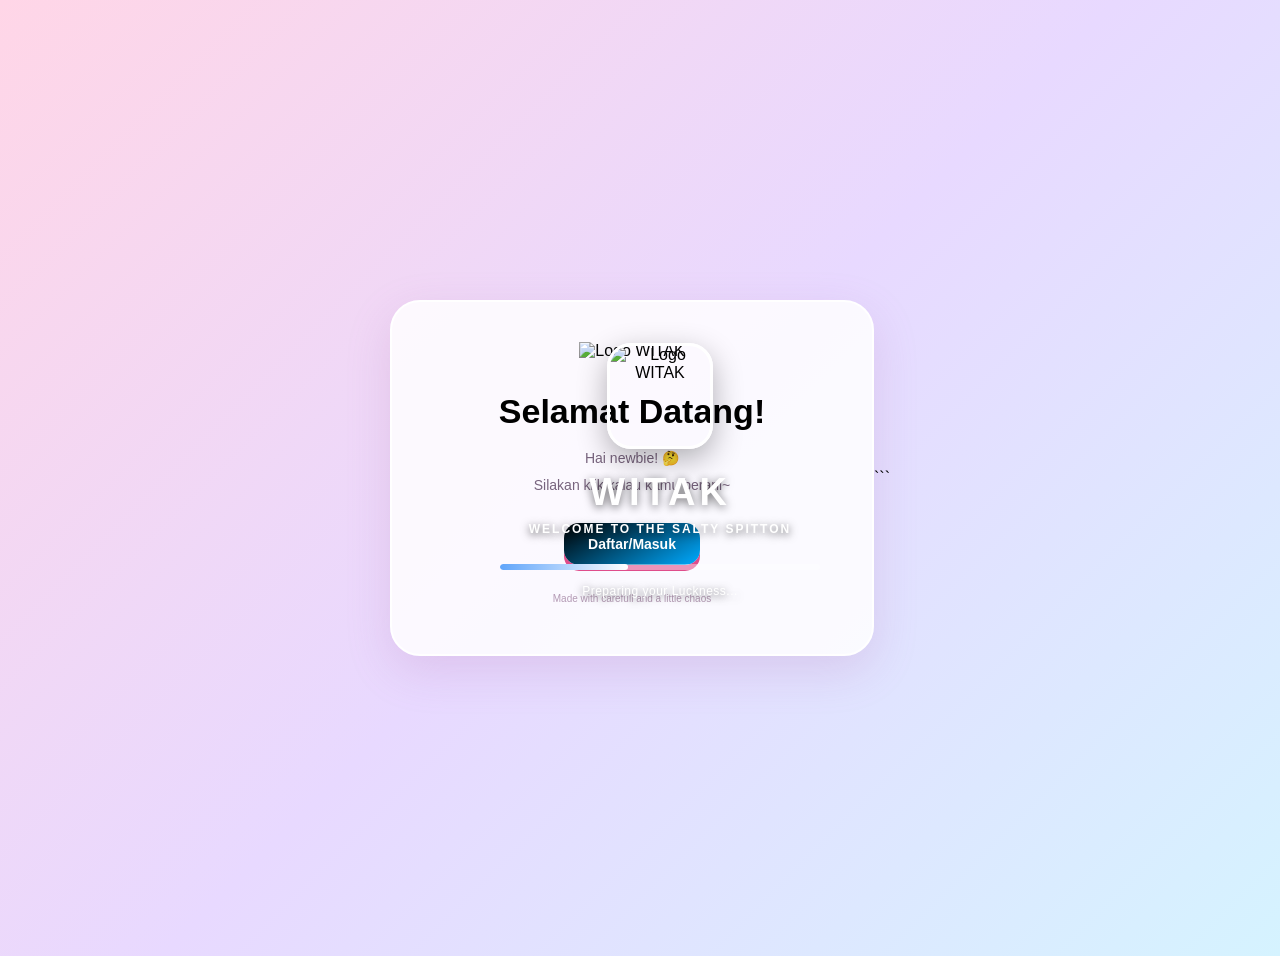
==== index.html @ 828f7e0a "Add files via upload" ====
<!DOCTYPE html>
<!--
    Deklarasi HTML5.
    Memberitahu browser bahwa dokumen ini menggunakan HTML versi 5.
-->

<html lang="id">
<!--
    Tag pembuka HTML.
    lang="id" menandakan bahwa bahasa utama halaman adalah Bahasa Indonesia.
-->

<head>
    <!-- ==========================================
         1. INFORMASI HALAMAN
    =========================================== -->

    <meta charset="UTF-8">
    <!-- Mengatur encoding karakter menjadi UTF-8.
         Mendukung simbol, emoji, dan berbagai karakter bahasa. -->

    <meta name="viewport" content="width=device-width, initial-scale=1.0">
    <!-- Membuat tampilan website menyesuaikan ukuran layar perangkat.
         width=device-width = lebar halaman mengikuti lebar perangkat.
         initial-scale=1.0 = zoom awal berada pada skala normal. -->

    <title>Welcome Newbie 💖</title>
    <!-- Judul halaman yang muncul pada tab browser. -->


    <!-- ==========================================
         2. MENGHUBUNGKAN FILE CSS
    =========================================== -->

    <link rel="stylesheet" href="style-home.css">
    <!--
        Menghubungkan dokumen HTML dengan file CSS eksternal.

        rel="stylesheet" = memberitahu browser bahwa file ini adalah stylesheet.
        href="style-home.css" = lokasi file CSS yang digunakan.

        Pastikan nama file dan lokasinya sesuai.
    -->

</head>


<body>
<!--
    Tag body berisi seluruh konten yang akan terlihat
    oleh pengunjung website.
-->


    <!-- ==========================================
         3. LOADING SCREEN
    =========================================== -->

    <div id="loader" class="loader-screen">
    <!--
        Pembungkus utama loading screen.

        id="loader" = identitas unik yang dapat dipanggil JavaScript.
        class="loader-screen" = menghubungkan elemen dengan CSS loader.

        Elemen ini menutupi halaman ketika website sedang dimuat.
    -->

        <div class="loader-content">
        <!-- Pembungkus seluruh isi loading screen.
             Mengatur posisi logo, nama, subtitle, dan progress bar. -->


            <!-- LOGO LOADER -->

            <div class="loader-logo">
            <!-- Kotak pembungkus logo pada loading screen.
                 Class ini digunakan untuk mengatur ukuran,
                 border, sudut, dan bayangan logo. -->

                <img
                    src="file logo.PNG"
                    alt="Logo WITAK"
                >
                <!--
                    Menampilkan gambar logo.

                    src = lokasi atau nama file gambar.
                    alt = teks alternatif jika gambar gagal dimuat.

                    Pastikan file logo.PNG berada di lokasi yang benar.
                -->

            </div>


            <!-- NAMA WEBSITE -->

            <h1 class="loader-name">
                WITAK
            </h1>
            <!--
                Judul utama pada loading screen.

                h1 = heading atau judul tingkat pertama.
                class="loader-name" = menghubungkan tulisan
                dengan pengaturan CSS loader-name.
            -->


            <!-- SUBTITLE LOADER -->

            <p class="loader-subtitle">
                WELCOME TO THE SALTY SPITTON
            </p>
            <!--
                Menampilkan tulisan tambahan di bawah nama WITAK.

                p = paragraf.
                class="loader-subtitle" = mengatur tampilan subtitle.
            -->


            <!-- PROGRESS BAR -->

            <div class="loader-track">
            <!--
                Jalur atau wadah progress bar.
                Berfungsi sebagai tempat animasi loading berjalan.
            -->

                <div class="loader-progress"></div>
                <!--
                    Bagian progress yang bergerak.

                    Class loader-progress diatur oleh CSS
                    untuk menghasilkan animasi loading.
                -->

            </div>


            <!-- TEKS STATUS LOADING -->

            <span class="loader-text">
                Preparing your Luckness...
            </span>
            <!--
                Menampilkan teks status loading.

                span = elemen teks inline.
                class="loader-text" = menghubungkan teks
                dengan pengaturan CSS loader-text.
            -->

        </div>
    </div>


    <!-- ==========================================
         4. HALAMAN UTAMA / WELCOME PAGE
    =========================================== -->

    <div class="container">
    <!--
        Pembungkus seluruh konten halaman utama.

        class="container" = menghubungkan elemen dengan CSS container.
        Digunakan untuk mengatur ukuran, posisi, background,
        padding, border, dan bayangan halaman utama.
    -->


        <!-- LOGO UTAMA -->

        <div class="logo">
        <!-- Pembungkus gambar logo pada halaman utama. -->

            <img
                src="file logo.PNG"
                alt="Logo WITAK"
            >
            <!--
                Menampilkan gambar logo utama.

                src = sumber atau lokasi gambar.
                alt = teks alternatif gambar.
            -->

        </div>


        <!-- JUDUL SAMBUTAN -->

        <h1 class="judul">
            Selamat Datang!
        </h1>
        <!--
            Judul utama halaman welcome.

            h1 = heading tingkat pertama.
            class="judul" = mengatur ukuran, ketebalan,
            warna, dan jarak judul melalui CSS.
        -->


        <!-- TEKS SAMBUTAN -->

        <p class="tks">
            Hai newbie! 🤔<br>
            Silakan klik kalau kamu berani~
        </p>
        <!--
            Paragraf sambutan untuk pengunjung website.

            p = membuat paragraf.
            class="tks" = mengatur warna, ukuran, dan jarak teks.
            br = membuat baris baru tanpa membuat paragraf baru.
        -->


        <!-- TOMBOL DAFTAR / MASUK -->

        <button
            type="button"
            id="button"
            class="btn-masuk"
        >
            Daftar/Masuk
        </button>
        <!--
            Tombol utama untuk memulai interaksi.

            button = membuat tombol yang dapat diklik.
            type="button" = mencegah tombol bertindak sebagai submit form.
            id="button" = identitas tombol untuk JavaScript.
            class="btn-masuk" = mengatur desain tombol melalui CSS.

            JavaScript dapat menggunakan ID ini
            untuk mendeteksi ketika tombol diklik.
        -->


        <!-- FOOTER -->

        <p class="footer">
            Made with carefull and a little chaos
        </p>
        <!--
            Tulisan bagian bawah halaman utama.

            p = paragraf.
            class="footer" = mengatur ukuran, warna, dan jarak footer.
        -->

    </div>


    <!-- ==========================================
         5. POPUP PERTANYAAN
    =========================================== -->

    <div class="popup" id="popup">
    <!--
        Pembungkus utama popup.

        class="popup" = menghubungkan popup dengan CSS.
        id="popup" = identitas unik untuk dikontrol JavaScript.

        Popup awalnya disembunyikan melalui CSS.
        JavaScript dapat menambahkan class "aktif"
        untuk menampilkan popup.
    -->


        <div class="popup-box" id="popupBox">
        <!--
            Kotak utama popup yang berisi emoji,
            pertanyaan, deskripsi, dan tombol.

            class="popup-box" = mengatur tampilan kotak popup.
            id="popupBox" = memungkinkan JavaScript
            mengakses kotak popup secara langsung.
        -->


            <!-- EMOJI POPUP -->

            <div class="popup-emoji" id="popupEmoji">
                ⚠
            </div>
            <!--
                Menampilkan emoji atau simbol peringatan.

                class="popup-emoji" = mengatur ukuran dan jarak emoji.
                id="popupEmoji" = memungkinkan JavaScript
                mengganti emoji sesuai kondisi pertanyaan.
            -->


            <!-- JUDUL PERTANYAAN -->

            <h2 id="pertanyaan">
                IYA ATAU TIDAK
            </h2>
            <!--
                Menampilkan judul atau pertanyaan popup.

                h2 = heading tingkat kedua.
                id="pertanyaan" = digunakan JavaScript
                untuk mengubah isi pertanyaan secara dinamis.
            -->


            <!-- DESKRIPSI PERTANYAAN -->

            <p id="deskripsi">
                🤨
            </p>
            <!--
                Menampilkan keterangan atau deskripsi pertanyaan.

                p = paragraf.
                id="deskripsi" = memungkinkan JavaScript
                mengubah teks deskripsi popup.
            -->


            <!-- AREA TOMBOL YA DAN TIDAK -->

            <div class="button-area" id="buttonArea">
            <!--
                Pembungkus kedua tombol jawaban.

                class="button-area" = mengatur posisi,
                jarak, dan susunan tombol melalui Flexbox.

                id="buttonArea" = memungkinkan JavaScript
                mengakses area tombol.
            -->


                <!-- TOMBOL YA -->

                <button
                    type="button"
                    id="ya"
                    class="btn-ya"
                >
                    YA 😡
                </button>
                <!--
                    Tombol untuk memilih jawaban YA.

                    type="button" = tombol biasa.
                    id="ya" = identitas untuk event JavaScript.
                    class="btn-ya" = mengatur desain tombol YA.
                -->


                <!-- TOMBOL TIDAK -->

                <button
                    type="button"
                    id="tidak"
                    class="btn-tidak"
                >
                    TIDAK 🙄
                </button>
                <!--
                    Tombol untuk memilih jawaban TIDAK.

                    type="button" = tombol biasa.
                    id="tidak" = identitas untuk event JavaScript.
                    class="btn-tidak" = mengatur desain tombol TIDAK.

                    JavaScript dapat menggunakan tombol ini
                    untuk memberikan interaksi khusus.
                -->

            </div>


            <!-- TOMBOL MAIN LAGI -->

            <button
                type="button"
                id="ulang"
                class="btn-ulang"
            >
                Main lagi 🔄
            </button>
            <!--
                Tombol untuk mengulang permainan atau interaksi.

                type="button" = tombol biasa.
                id="ulang" = identitas untuk JavaScript.
                class="btn-ulang" = mengatur desain tombol.

                Class "tampil" dapat ditambahkan melalui JavaScript
                untuk menampilkan tombol ini.
            -->

        </div>
    </div>


    <!-- ==========================================
         6. MENGHUBUNGKAN JAVASCRIPT
    =========================================== -->

    <script src="Script.js"></script>
    <!--
        Menghubungkan file JavaScript eksternal.

        src="Script.js" = lokasi file JavaScript.

        JavaScript bertugas mengatur:
        - Tombol Daftar/Masuk.
        - Muncul dan hilangnya popup.
        - Perubahan emoji dan pertanyaan.
        - Interaksi tombol YA dan TIDAK.
        - Tombol Main lagi.
        - Loading screen.

        Script diletakkan di akhir body agar elemen HTML
        sudah tersedia sebelum JavaScript dijalankan.

        Pastikan nama file sesuai dengan file sebenarnya.
    -->

</body>
<!-- Penutup seluruh konten halaman website. -->

</html>
<!-- Penutup dokumen HTML. -->
```
---- style-home.css ----
```css
/* ==================================================
   1. GOOGLE FONT
================================================== */

/* Mengambil font Poppins dari Google Fonts.
   Weight yang tersedia: 400 sampai 800. */
@import url('https://fonts.googleapis.com/css2?family=Poppins:wght@400;500;600;700;800&display=swap');


/* ==================================================
   2. RESET CSS
================================================== */

/* Selector universal (*) berlaku untuk seluruh elemen HTML. */
* {
    margin: 0;              /* Menghapus margin bawaan browser. */
    padding: 0;             /* Menghapus padding bawaan browser. */
    box-sizing: border-box; /* Width dan height sudah termasuk padding serta border. */
}

/* Mengatur ukuran dasar halaman HTML. */
html {
    min-height: 100%;       /* Memastikan HTML minimal setinggi layar. */
}

/* ==================================================
   3. BODY / BACKGROUND UTAMA
================================================== */

body {
    font-family: 'Poppins', sans-serif; /* Menggunakan font Poppins. */

    min-height: 100vh;      /* Tinggi minimal mengikuti layar perangkat. */

    display: flex;          /* Mengaktifkan sistem Flexbox. */
    justify-content: center;/* Memposisikan konten secara horizontal di tengah. */
    align-items: center;    /* Memposisikan konten secara vertikal di tengah. */

    overflow: hidden;       /* Menyembunyikan elemen yang keluar dari layar. */

    background: linear-gradient(
        135deg,
        #ffd6e7,
        #e8d9ff,
        #d5f3ff
    );                      /* Membuat background gradasi pink, ungu, dan biru. */

    background-size: 100% 100%; /* Mengatur ukuran gradasi mengikuti area background. */

    animation: gradientMove 8s ease infinite;
    /* Menjalankan animasi perpindahan posisi background selama 8 detik. */

    padding: 20px;          /* Memberikan jarak 20px dari tepi layar. */
}


/* ==================================================
   4. HALAMAN UTAMA / CONTAINER
================================================== */

/* Kotak utama yang berisi logo, judul, teks, dan tombol. */
.container {
    width: 100%;            /* Menggunakan seluruh lebar yang tersedia. */
    max-width: 430px;       /* Membatasi lebar maksimal menjadi 430px. */

    padding: 40px 25px;     /* Jarak dalam: atas-bawah 40px, kiri-kanan 25px. */

    text-align: center;     /* Membuat seluruh teks rata tengah. */

    background: rgba(255, 255, 255, 0.85);
    /* Background putih dengan transparansi 85%. */

    border: 2px solid white; /* Memberikan garis tepi putih setebal 2px. */

    border-radius: 30px;    /* Membuat sudut kotak membulat. */

    box-shadow: 0 15px 45px rgba(174, 110, 170, 0.2);
    /* Memberikan bayangan lembut di belakang container. */

    animation: muncul 0.8s ease;
    /* Membuat container muncul dari bawah dengan perlahan. */
}


/* ==================================================
   5. LOGO UTAMA
================================================== */

/* Mengatur gambar logo yang berada di dalam .logo. */
.logo img {
    margin-bottom: 10px;   /* Memberikan jarak bawah logo. */
    width: 200px;          /* Mengatur lebar gambar menjadi 200px. */
    height: 200px;         /* Mengatur tinggi gambar menjadi 200px. */
}


/* ==================================================
   6. JUDUL DAN TEKS SAMBUTAN
================================================== */

/* Mengatur judul Selamat Datang. */
.judul {
    font-size: clamp(25px, 6vw, 34px);
    /* Ukuran font minimal 25px, responsif terhadap layar, maksimal 34px. */

    font-weight: 800;      /* Membuat tulisan sangat tebal. */

    color: #000000;        /* Memberikan warna hitam pada judul. */

    margin-bottom: 12px;   /* Memberikan jarak antara judul dan teks. */
}

/* Mengatur paragraf sambutan newbie. */
.tks {
    color: #78647e;        /* Memberikan warna ungu keabu-abuan. */

    font-size: 14px;       /* Mengatur ukuran tulisan menjadi 14px. */

    line-height: 1.9;      /* Memberikan jarak antarbaris sebesar 1.9 kali font. */

    margin-bottom: 25px;   /* Memberikan jarak bawah sebelum tombol. */
}


/* ==================================================
   7. PENGATURAN SEMUA BUTTON
================================================== */

/* Mengatur tampilan dasar seluruh tombol. */
button {
    font-family: inherit; /* Mengikuti font dari elemen induknya. */

    font-weight: 700;     /* Membuat tulisan tombol tebal. */

    font-size: 14px;      /* Mengatur ukuran tulisan tombol. */

    border: none;         /* Menghilangkan garis tepi bawaan tombol. */

    border-radius: 15px;  /* Membuat sudut tombol membulat. */

    padding: 13px 24px;   /* Memberikan ruang di dalam tombol. */

    cursor: pointer;      /* Mengubah kursor menjadi tangan saat diarahkan. */

    transition: transform 0.2s, box-shadow 0.2s;
    /* Membuat perubahan posisi dan bayangan menjadi halus selama 0.2 detik. */

    -webkit-tap-highlight-color: transparent;
    /* Menghilangkan highlight biru saat tombol disentuh pada perangkat tertentu. */
}

/* Efek ketika tombol ditekan. */
button:active {
    transform: scale(0.95);
    /* Mengecilkan tombol menjadi 95% saat ditekan. */
}


/* ==================================================
   8. TOMBOL DAFTAR / MASUK
================================================== */

/* Tampilan utama tombol Daftar/Masuk. */
.btn-masuk {
    color: white; /* Mengubah warna teks menjadi putih. */

    background: linear-gradient(150deg, #000000, #00aaff);
    /* Membuat gradasi hitam menuju biru. */

    box-shadow: 0 6px 0 #df4d8b;
    /* Memberikan bayangan pink di bawah tombol. */
}

/* Efek ketika kursor diarahkan ke tombol masuk. */
.btn-masuk:hover {
    transform: translateY(-3px);
    /* Mengangkat tombol sejauh 3px. */

    box-shadow: 0 9px 0 #df4d8b;
    /* Memperbesar bayangan ketika tombol terangkat. */
}


/* ==================================================
   9. FOOTER
================================================== */

/* Mengatur tulisan Made with carefull and a little chaos. */
.footer {
    font-size: 10px;      /* Mengatur ukuran tulisan kecil. */

    color: #b49bb5;       /* Memberikan warna ungu pastel. */

    margin-top: 28px;     /* Memberikan jarak atas dari tombol. */
}


/* ==================================================
   10. POPUP BACKGROUND
================================================== */

/* Lapisan gelap yang menutupi halaman ketika popup aktif. */
.popup {
    position: fixed;      /* Memposisikan popup relatif terhadap layar. */

    inset: 0;              /* Menempel pada seluruh sisi layar (atas, kanan, bawah, kiri). */

    display: none;         /* Menyembunyikan popup secara default. */

    justify-content: center; /* Memposisikan isi popup secara horizontal. */

    align-items: center;   /* Memposisikan isi popup secara vertikal. */

    padding: 20px;         /* Memberikan jarak dari tepi layar. */

    background: rgba(57, 34, 65, 0.45);
    /* Memberikan lapisan gelap transparan berwarna ungu. */

    backdrop-filter: blur(7px);
    /* Memberikan efek blur pada halaman di belakang popup. */

    z-index: 10;           /* Menempatkan popup di atas halaman utama. */
}

/* Kondisi popup ketika JavaScript menambahkan class aktif. */
.popup.aktif {
    display: flex;         /* Menampilkan popup menggunakan Flexbox. */

    animation: fadeIn 0.3s ease;
    /* Memberikan efek muncul secara perlahan. */
}


/* ==================================================
   11. KOTAK POPUP
================================================== */

/* Kotak putih yang berisi pertanyaan dan tombol YA/TIDAK. */
.popup-box {
    width: 100%;           /* Menggunakan seluruh lebar yang tersedia. */

    max-width: 370px;      /* Membatasi lebar maksimal popup. */

    padding: 30px 22px;    /* Memberikan ruang di dalam kotak popup. */

    text-align: center;   /* Membuat isi popup rata tengah. */

    background: #fffaff;  /* Memberikan warna putih dengan sedikit nuansa pink. */

    border: 3px solid white; /* Memberikan garis tepi putih. */

    border-radius: 28px;  /* Membuat sudut popup membulat. */

    box-shadow: 0 20px 60px rgba(50, 20, 60, 0.2);
    /* Memberikan bayangan lembut di sekitar popup. */

    animation: popIn 0.4s cubic-bezier(.17,.67,.35,1.3);
    /* Membuat popup membesar dengan efek sedikit memantul. */
}


/* ==================================================
   12. EMOJI POPUP
================================================== */

/* Mengatur ukuran dan jarak emoji peringatan. */
.popup-emoji {
    font-size: 60px;       /* Mengatur ukuran emoji menjadi 60px. */

    margin-bottom: 12px;   /* Memberikan jarak antara emoji dan judul. */
}


/* ==================================================
   13. JUDUL DAN DESKRIPSI POPUP
================================================== */

/* Mengatur judul pertanyaan di dalam popup. */
.popup-box h2 {
    font-size: 23px;       /* Mengatur ukuran judul. */

    color: #e75495;        /* Memberikan warna pink. */

    margin-bottom: 10px;   /* Memberikan jarak bawah judul. */
}

/* Mengatur deskripsi atau keterangan popup. */
.popup-box p {
    font-size: 12px;       /* Mengatur ukuran tulisan deskripsi. */

    color: #89748d;        /* Memberikan warna ungu keabu-abuan. */

    margin-bottom: 25px;   /* Memberikan jarak sebelum tombol. */
}


/* ==================================================
   14. AREA TOMBOL YA DAN TIDAK
================================================== */

/* Mengatur posisi kedua tombol di dalam popup. */
.button-area {
    display: flex;         /* Mengaktifkan Flexbox. */

    justify-content: center; /* Menempatkan tombol di tengah horizontal. */

    align-items: center;   /* Menyamakan posisi tombol secara vertikal. */

    gap: 14px;             /* Memberikan jarak 14px antar tombol. */

    min-height: 55px;      /* Menentukan tinggi minimal area tombol. */
}


/* ==================================================
   15. TOMBOL YA
================================================== */

/* Tampilan tombol YA. */
.btn-ya {
    color: white;          /* Mengubah tulisan menjadi putih. */

    background: #ff65a3;   /* Memberikan warna pink. */

    box-shadow: 0 5px 0 #dc4283;
    /* Memberikan bayangan pink lebih gelap. */
}

/* Efek hover pada tombol YA. */
.btn-ya:hover {
    transform: translateY(-3px) scale(1.04);
    /* Mengangkat tombol dan memperbesarnya sedikit. */
}


/* ==================================================
   16. TOMBOL TIDAK
================================================== */

/* Tampilan tombol TIDAK. */
.btn-tidak {
    color: white;          /* Mengubah warna teks menjadi putih. */

    background: #aaa1b5;   /* Memberikan warna abu-abu keunguan. */

    box-shadow: 0 5px 0 #8b8098;
    /* Memberikan bayangan di bawah tombol. */

    position: relative;    /* Mengaktifkan pengaturan posisi relatif. */

    z-index: 12;            /* Menempatkan tombol di atas lapisan tertentu. */
}


/* ==================================================
   17. TOMBOL MAIN LAGI
================================================== */

/* Tombol ulang disembunyikan sebelum dibutuhkan. */
.btn-ulang {
    display: none;         /* Menyembunyikan tombol Main lagi. */

    margin: 12px auto 0;   /* Memberikan jarak atas dan memposisikan di tengah. */

    color: #d94b91;        /* Memberikan warna teks pink tua. */

    background: #ffe2f0;   /* Memberikan background pink pastel. */
}

/* Tombol ulang ditampilkan ketika class tampil ditambahkan. */
.btn-ulang.tampil {
    display: block;        /* Menampilkan tombol sebagai elemen blok. */
}


/* ==================================================
   18. LOADING SCREEN
================================================== */

/* Layar loading yang menutupi seluruh halaman. */
.loader-screen {
    position: fixed;      /* Membuat loader tetap menempel pada layar. */

    inset: 0;               /* Memenuhi seluruh sisi layar. */

    width: 100%;           /* Menggunakan seluruh lebar layar. */

    height: 100vh;         /* Menggunakan tinggi viewport sebagai fallback. */

    height: 100dvh;        /* Mengikuti tinggi viewport dinamis pada perangkat modern. */

    display: flex;         /* Mengaktifkan Flexbox. */

    align-items: center;   /* Memposisikan konten loader secara vertikal. */

    justify-content: center; /* Memposisikan konten loader secara horizontal. */

    padding: 20px;         /* Memberikan jarak dari tepi layar. */

    overflow: hidden;     /* Menyembunyikan konten yang keluar dari layar. */

    isolation: isolate;   /* Membuat stacking context tersendiri. */

    z-index: 99999;       /* Menempatkan loader di atas seluruh elemen halaman. */

    background-image: url("naga.gif");
    /* Menggunakan GIF naga sebagai background loading screen. */

    background-size: cover;
    /* Membuat GIF menutupi seluruh area loader. */

    background-position: center;
    /* Memposisikan gambar background di tengah. */

    background-repeat: no-repeat;
    /* Mencegah background diulang. */

    opacity: 1;            /* Membuat loader terlihat sepenuhnya. */

    visibility: visible;   /* Membuat loader dapat ditampilkan. */

    transition: opacity 1.2s ease, visibility 1.2s ease;
    /* Membuat proses menghilangnya loader menjadi halus. */
}

/* Kondisi loader ketika loading sudah selesai. */
.loader-screen.loader-hidden {
    opacity: 0;            /* Membuat loader transparan sepenuhnya. */

    visibility: hidden;    /* Menyembunyikan loader dari tampilan. */

    pointer-events: none;  /* Mencegah loader menghalangi klik pengguna. */
}


/* ==================================================
   19. KONTEN LOADER
================================================== */

/* Mengatur seluruh isi loading screen. */
.loader-content {
    position: relative;    /* Menjadi acuan posisi elemen di dalamnya. */

    z-index: 1;             /* Memastikan konten berada di atas background. */

    width: 100%;           /* Menggunakan seluruh lebar yang tersedia. */

    max-width: 320px;      /* Membatasi lebar konten loader. */

    margin: auto;          /* Memposisikan konten secara otomatis di tengah. */

    display: flex;         /* Mengaktifkan Flexbox. */

    flex-direction: column; /* Menyusun seluruh isi secara vertikal. */

    align-items: center;   /* Menempatkan seluruh isi di tengah horizontal. */

    text-align: center;   /* Membuat teks rata tengah. */

    animation: loaderDrop 1.5s ease both;
    /* Membuat seluruh konten loader turun perlahan saat muncul. */
}


/* ==================================================
   20. LOGO LOADER
================================================== */

/* Kotak pembungkus gambar logo pada loading screen. */
.loader-logo {
    width: 100px;          /* Mengatur lebar kotak logo. */

    height: 100px;         /* Mengatur tinggi kotak logo. */

    flex-shrink: 0;        /* Mencegah logo mengecil ketika ruang terbatas. */

    margin: 0 auto 22px;   /* Memposisikan logo di tengah dan memberikan jarak bawah. */

    overflow: hidden;     /* Memotong bagian gambar yang keluar dari kotak. */

    border: 3px solid #ffffff;
    /* Memberikan garis tepi putih. */

    border-radius: 24px;  /* Membuat sudut kotak logo membulat. */

    box-shadow: 0 10px 30px rgba(0, 0, 0, 0.3);
    /* Memberikan bayangan gelap di sekitar logo. */
}

/* Mengatur gambar di dalam kotak logo loader. */
.loader-logo img {
    display: block;        /* Menghilangkan ruang kosong bawaan elemen inline. */

    width: 100%;           /* Membuat gambar memenuhi lebar kotak. */

    height: 100%;          /* Membuat gambar memenuhi tinggi kotak. */

    object-fit: cover;     /* Memotong gambar agar memenuhi kotak tanpa distorsi. */

    object-position: center; /* Memusatkan bagian gambar yang terlihat. */
}


/* ==================================================
   21. NAMA WITAK
================================================== */

/* Mengatur tulisan WITAK pada loading screen. */
.loader-name {
    margin: 0 0 8px;       /* Menghilangkan margin atas dan memberikan jarak bawah. */

    color: #ffffff;        /* Mengubah warna tulisan menjadi putih. */

    font-size: clamp(28px, 6vw, 38px);
    /* Ukuran font responsif dengan minimal 28px dan maksimal 38px. */

    font-weight: 800;      /* Membuat tulisan sangat tebal. */

    letter-spacing: 4px;  /* Memberikan jarak antarhuruf. */

    text-shadow: 0 2px 10px rgba(0, 0, 0, 0.6);
    /* Memberikan bayangan agar tulisan terbaca di atas GIF. */
}


/* ==================================================
   22. SUBTITLE LOADER
================================================== */

/* Mengatur tulisan WELCOME TO THE SALTY SPITTON. */
.loader-subtitle {
    padding: 0;            /* Menghilangkan padding bawaan. */

    margin: 0 0 28px;      /* Memberikan jarak bawah sebelum progress bar. */

    background: transparent; /* Membuat background transparan. */

    box-shadow: none;      /* Menghilangkan bayangan. */

    border-radius: 0;      /* Menghilangkan sudut membulat. */

    color: #ffffff;        /* Mengubah warna tulisan menjadi putih. */

    font-size: 12px;       /* Mengatur ukuran tulisan. */

    font-weight: 600;      /* Membuat tulisan sedikit tebal. */

    letter-spacing: 2px;   /* Memberikan jarak antarhuruf. */

    text-shadow: 0 2px 8px rgba(0, 0, 0, 0.7);
    /* Memberikan bayangan agar teks lebih mudah dibaca. */
}


/* ==================================================
   23. PROGRESS BAR LOADER
================================================== */

/* Jalur atau tempat progress bar bergerak. */
.loader-track {
    width: 100%;           /* Menggunakan seluruh lebar konten loader. */

    height: 6px;           /* Mengatur ketebalan jalur progress bar. */

    overflow: hidden;     /* Menyembunyikan bagian progress yang keluar jalur. */

    border-radius: 20px;  /* Membuat ujung jalur membulat. */

    background: rgba(255, 255, 255, 0.4);
    /* Memberikan warna putih transparan pada jalur. */
}

/* Bagian progress yang bergerak di dalam jalur. */
.loader-progress {
    width: 40%;            /* Mengatur lebar progress menjadi 40% dari jalur. */

    height: 100%;          /* Menggunakan seluruh tinggi jalur. */

    border-radius: 20px;  /* Membuat ujung progress membulat. */

    background: linear-gradient(90deg, #60a5fa, #ffffff);
    /* Memberikan gradasi biru muda menuju putih. */

    animation: loadingProgress 1.5s ease-in-out infinite;
    /* Membuat progress bergerak terus-menerus. */
}


/* ==================================================
   24. TEKS LOADING
================================================== */

/* Mengatur tulisan Preparing your Luckness... */
.loader-text {
    display: block;        /* Membuat teks menjadi elemen blok. */

    margin-top: 14px;      /* Memberikan jarak dari progress bar. */

    color: #ffffff;        /* Mengubah warna teks menjadi putih. */

    font-size: 12px;       /* Mengatur ukuran tulisan. */

    letter-spacing: 0.5px; /* Memberikan sedikit jarak antarhuruf. */

    text-shadow: 0 2px 8px rgba(0, 0, 0, 0.7);
    /* Memberikan bayangan agar tulisan mudah dibaca. */
}


/* ==================================================
   25. ANIMASI CONTAINER / MUNCUL
================================================== */

/* Animasi halaman utama muncul dari bawah. */
@keyframes muncul {

    from {
        opacity: 0;                 /* Memulai dengan transparan. */

        transform: translateY(25px); /* Memulai 25px di bawah posisi akhir. */
    }

    to {
        opacity: 1;                 /* Menjadi terlihat sepenuhnya. */

        transform: translateY(0);  /* Kembali ke posisi normal. */
    }
}


/* ==================================================
   26. ANIMASI POPUP / POP IN
================================================== */

/* Animasi popup muncul dengan efek membesar. */
@keyframes popIn {

    from {
        opacity: 0;          /* Memulai dalam keadaan transparan. */

        transform: scale(0.7); /* Memulai dengan ukuran 70%. */
    }

    to {
        opacity: 1;          /* Menjadi terlihat sepenuhnya. */

        transform: scale(1); /* Kembali ke ukuran normal 100%. */
    }
}


/* ==================================================
   27. ANIMASI FADE IN
================================================== */

/* Animasi membuat elemen muncul secara perlahan. */
@keyframes fadeIn {

    from {
        opacity: 0;          /* Memulai dengan transparansi penuh. */
    }

    to {
        opacity: 1;          /* Menjadi terlihat sepenuhnya. */
    }
}


/* ==================================================
   28. ANIMASI GOYANG
================================================== */

/* Animasi elemen berputar ke kiri dan kanan. */
@keyframes goyang {

    0%, 100% {
        transform: rotate(-8deg); /* Memiringkan elemen 8 derajat ke kiri. */
    }

    50% {
        transform: rotate(8deg);  /* Memiringkan elemen 8 derajat ke kanan. */
    }
}


/* ==================================================
   29. ANIMASI GRADIENT BACKGROUND
================================================== */

/* Animasi perpindahan posisi gradasi background. */
@keyframes gradientMove {

    0%, 100% {
        background-position: 0% 50%; /* Posisi gradasi di sisi awal. */
    }

    50% {
        background-position: 100% 50%; /* Memindahkan gradasi ke sisi sebaliknya. */
    }
}


/* ==================================================
   30. ANIMASI LOADER DROP
================================================== */

/* Membuat isi loading screen muncul dari atas. */
@keyframes loaderDrop {

    from {
        opacity: 0;                 /* Memulai dalam keadaan transparan. */

        transform: translateY(-25px); /* Memulai 25px di atas posisi akhir. */
    }

    to {
        opacity: 1;                 /* Menjadi terlihat sepenuhnya. */

        transform: translateY(0);  /* Kembali ke posisi normal. */
    }
}


/* ==================================================
   31. ANIMASI LOADING PROGRESS
================================================== */

/* Membuat progress bar bergerak dari kiri ke kanan. */
@keyframes loadingProgress {

    0% {
        transform: translateX(-110%);
        /* Memulai di luar jalur sebelah kiri. */
    }

    100% {
        transform: translateX(260%);
        /* Bergerak hingga keluar dari jalur sebelah kanan. */
    }
}


/* ==================================================
   32. RESPONSIVE DESIGN
================================================== */

/* Aturan khusus untuk perangkat dengan lebar layar maksimal 400px. */
@media (max-width: 400px) {

    .container {
        padding: 32px 18px;
        /* Mengurangi padding container agar lebih nyaman di layar kecil. */
    }

    .popup-box h2 {
        font-size: 21px;
        /* Mengecilkan judul popup agar tidak terlalu besar. */
    }
}


/* ==================================================
   33. ACCESSIBILITY / REDUCED MOTION
================================================== */

/* Mengurangi animasi untuk pengguna yang memilih pengurangan gerakan
   melalui pengaturan perangkat mereka. */
@media (prefers-reduced-motion: reduce) {

    body {
        animation: none;
        /* Menghentikan animasi background gradient. */
    }

    .container,
    .popup-box,
    .popup.aktif,
    .loader-content,
    .loader-progress {
        animation: none;
        /* Menghentikan animasi pada elemen-elemen tersebut. */
    }

    .loader-progress {
        width: 100%;
        /* Membuat progress langsung memenuhi jalur ketika animasi mati. */
    }

    .loader-screen {
        transition: none;
        /* Menghilangkan transisi loader. */
    }

    button {
        transition: none;
        /* Menghilangkan transisi tombol. */
    }
}
```
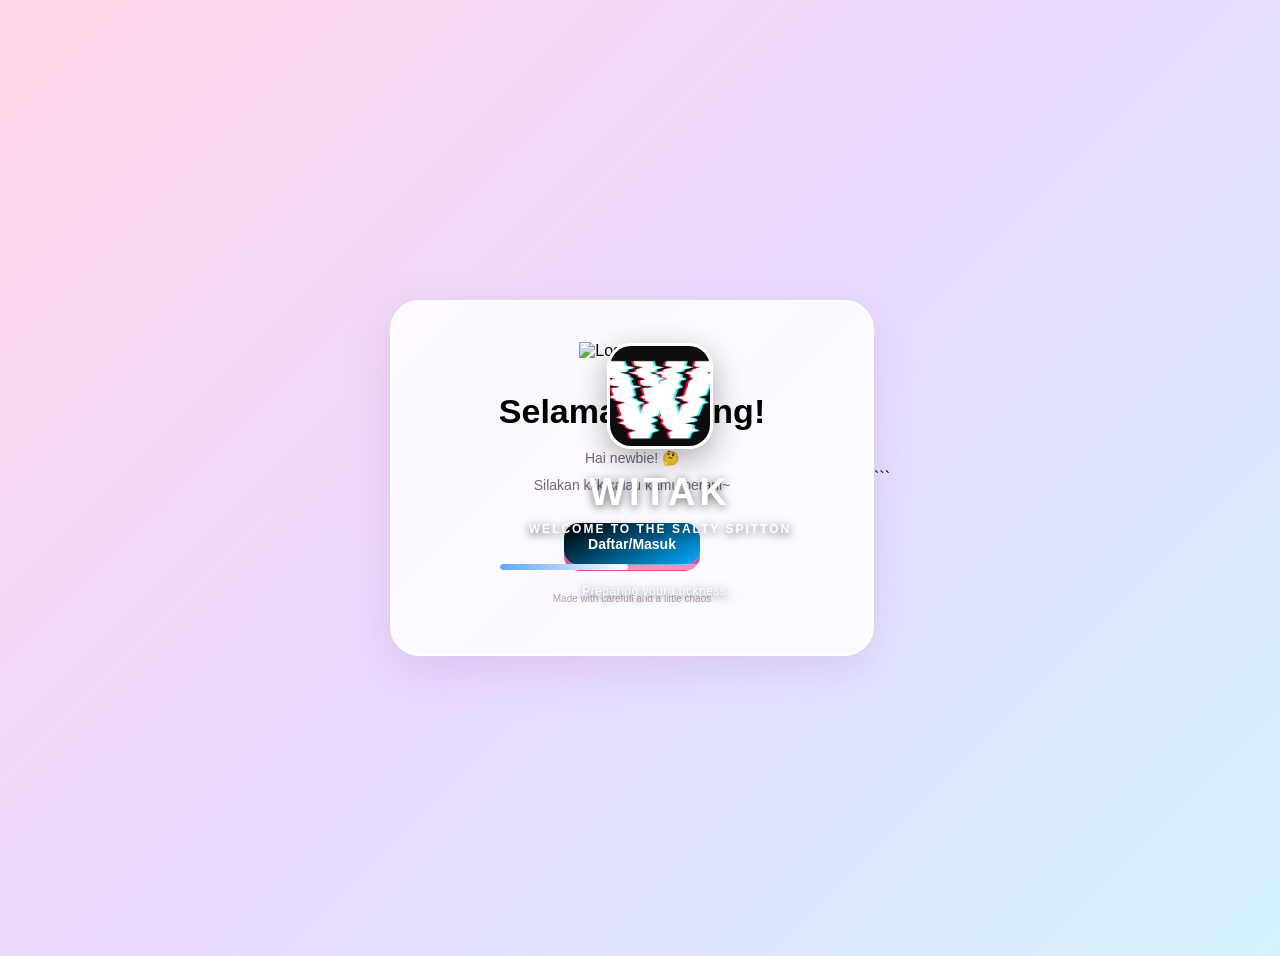
==== commit 08f95f1e: "Update index.html" ====
--- a/index.html
+++ b/index.html
@@ -79,7 +79,7 @@
                  border, sudut, dan bayangan logo. -->
 
                 <img
-                    src="file logo.PNG"
+                    src="file logo.png"
                     alt="Logo WITAK"
                 >
                 <!--
@@ -434,4 +434,4 @@
 
 </html>
 <!-- Penutup dokumen HTML. -->
-```+```
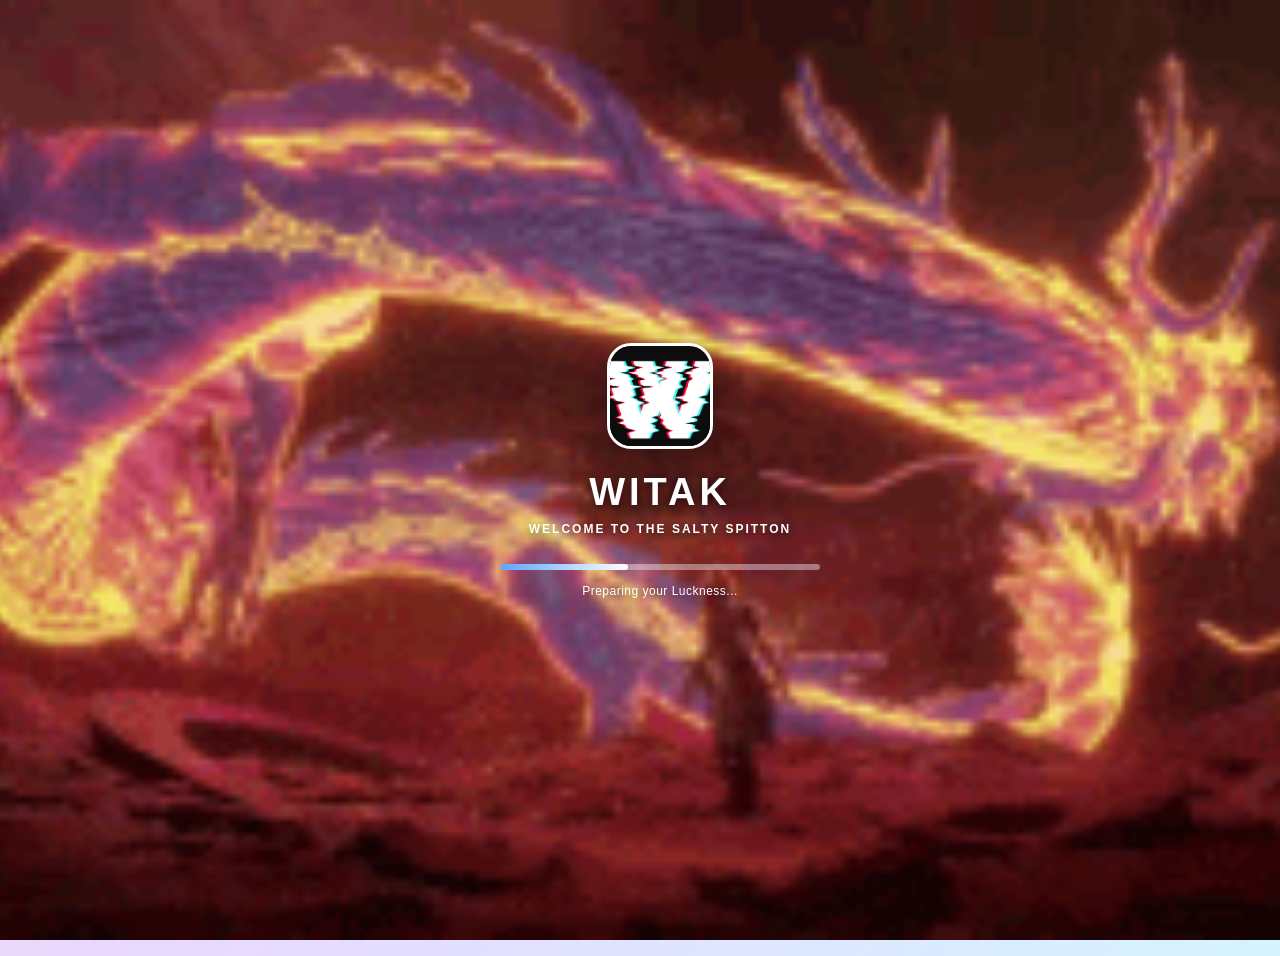
==== commit afa3213d: "Update index.html" ====
--- a/index.html
+++ b/index.html
@@ -177,7 +177,7 @@
         <!-- Pembungkus gambar logo pada halaman utama. -->
 
             <img
-                src="file logo.PNG"
+                src="file logo.png"
                 alt="Logo WITAK"
             >
             <!--
